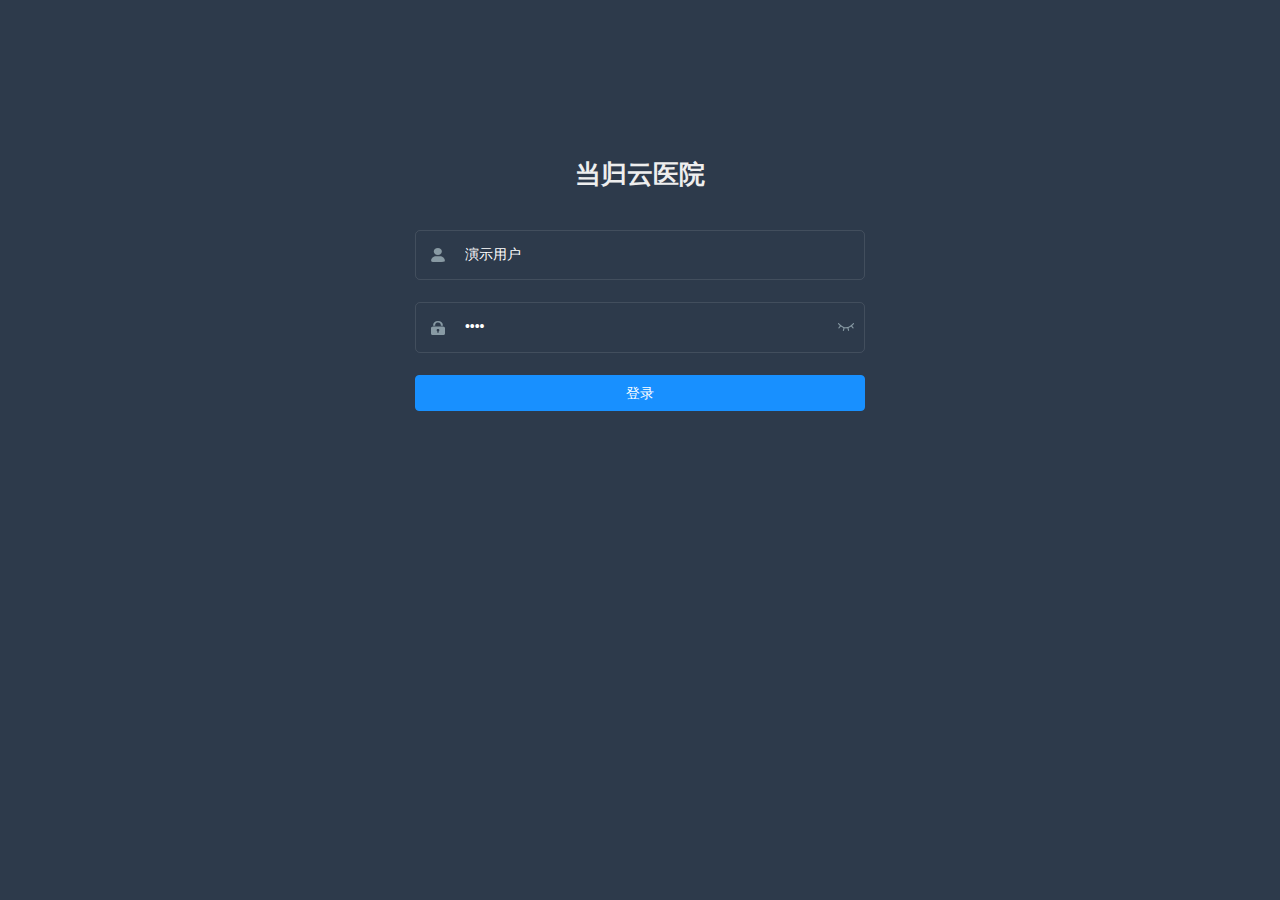
==== index.html @ 8df0f0ef "update" ====
<!DOCTYPE html><html><head><meta name=referrer content=no-referrer><meta charset=utf-8><meta http-equiv=X-UA-Compatible content="IE=edge,chrome=1"><meta name=renderer content=webkit><meta name=viewport content="width=device-width,initial-scale=1,maximum-scale=1,user-scalable=no"><link rel=icon href=/favicon.ico><title>东软云医院</title><link href=/static/css/chunk-libs.3dfb7769.css rel=stylesheet><link href=/static/css/app.8c9c3f46.css rel=stylesheet></head><body><div id=app></div><script src=/static/js/chunk-elementUI.c0c8a62e.js></script><script src=/static/js/chunk-libs.fa0444b5.js></script><script>(function(c){function e(e){for(var u,d,h=e[0],r=e[1],a=e[2],k=0,o=[];k<h.length;k++)d=h[k],t[d]&&o.push(t[d][0]),t[d]=0;for(u in r)Object.prototype.hasOwnProperty.call(r,u)&&(c[u]=r[u]);b&&b(e);while(o.length)o.shift()();return f.push.apply(f,a||[]),n()}function n(){for(var c,e=0;e<f.length;e++){for(var n=f[e],u=!0,d=1;d<n.length;d++){var h=n[d];0!==t[h]&&(u=!1)}u&&(f.splice(e--,1),c=r(r.s=n[0]))}return c}var u={},d={runtime:0},t={runtime:0},f=[];function h(c){return r.p+"static/js/"+({"chunk-commons":"chunk-commons"}[c]||c)+"."+{"chunk-0701010e":"b7684087","chunk-1a8f9040":"fb9ce0fc","chunk-23812244":"dbc5beac","chunk-2a384db6":"d9077ae3","chunk-2d0c4bd6":"f03d6ee0","chunk-2d0c8474":"8605d47c","chunk-2d0cf0e2":"87b3cf5f","chunk-2d0cf13d":"d7b853d1","chunk-2d0d078c":"1c2af049","chunk-2d2105d3":"fed4b7ca","chunk-2d230fe7":"c4fecdf0","chunk-3254b992":"76756052","chunk-3aaf74b1":"d5b35c0b","chunk-3caeb741":"615dfada","chunk-3f500dd4":"def1daf9","chunk-c100b418":"990ec1a7","chunk-5c22bc97":"42441c93","chunk-7647506d":"008f5273","chunk-78771822":"a40e5d6c","chunk-a3d59616":"17c35f25","chunk-commons":"bc117179","chunk-03863bfe":"66d8af3e","chunk-10bc04df":"53294abb","chunk-24607bf8":"b5fbce20","chunk-28366c5c":"185c1d93","chunk-2d0c7c85":"6d177216","chunk-16981980":"a737345f","chunk-32f7413e":"89eff5de","chunk-3e022f5b":"46408ced","chunk-770d64d8":"18c9314e","chunk-d6515174":"62a4eb59","chunk-e197b99c":"be9e1da2","chunk-3a07d661":"74da40bf","chunk-2d907d8b":"ad221c67","chunk-73e3ddfd":"2dcb3282","chunk-78cbf022":"cc7a5630","chunk-7b36cd55":"45c0efaa","chunk-e3993fd4":"5ae2d0da","chunk-e515bffa":"7c079238","chunk-67fec494":"a171aa4d","chunk-581b2547":"466353d4","chunk-748b566e":"86b29920"}[c]+".js"}function r(e){if(u[e])return u[e].exports;var n=u[e]={i:e,l:!1,exports:{}};return c[e].call(n.exports,n,n.exports,r),n.l=!0,n.exports}r.e=function(c){var e=[],n={"chunk-23812244":1,"chunk-3caeb741":1,"chunk-c100b418":1,"chunk-5c22bc97":1,"chunk-7647506d":1,"chunk-78771822":1,"chunk-a3d59616":1,"chunk-commons":1,"chunk-03863bfe":1,"chunk-24607bf8":1,"chunk-28366c5c":1,"chunk-16981980":1,"chunk-32f7413e":1,"chunk-3e022f5b":1,"chunk-770d64d8":1,"chunk-d6515174":1,"chunk-3a07d661":1,"chunk-2d907d8b":1,"chunk-73e3ddfd":1,"chunk-78cbf022":1,"chunk-7b36cd55":1,"chunk-e3993fd4":1};d[c]?e.push(d[c]):0!==d[c]&&n[c]&&e.push(d[c]=new Promise((function(e,n){for(var u="static/css/"+({"chunk-commons":"chunk-commons"}[c]||c)+"."+{"chunk-0701010e":"31d6cfe0","chunk-1a8f9040":"31d6cfe0","chunk-23812244":"b043920c","chunk-2a384db6":"31d6cfe0","chunk-2d0c4bd6":"31d6cfe0","chunk-2d0c8474":"31d6cfe0","chunk-2d0cf0e2":"31d6cfe0","chunk-2d0cf13d":"31d6cfe0","chunk-2d0d078c":"31d6cfe0","chunk-2d2105d3":"31d6cfe0","chunk-2d230fe7":"31d6cfe0","chunk-3254b992":"31d6cfe0","chunk-3aaf74b1":"31d6cfe0","chunk-3caeb741":"9f73ea23","chunk-3f500dd4":"31d6cfe0","chunk-c100b418":"f2a500f8","chunk-5c22bc97":"9b2e12fe","chunk-7647506d":"13821f5e","chunk-78771822":"9b2e12fe","chunk-a3d59616":"859b715a","chunk-commons":"40f76b5c","chunk-03863bfe":"61c8a00e","chunk-10bc04df":"31d6cfe0","chunk-24607bf8":"79c91a91","chunk-28366c5c":"61c8a00e","chunk-2d0c7c85":"31d6cfe0","chunk-16981980":"57db8500","chunk-32f7413e":"42dd75c5","chunk-3e022f5b":"84744e62","chunk-770d64d8":"b405e119","chunk-d6515174":"f5f2d759","chunk-e197b99c":"31d6cfe0","chunk-3a07d661":"ec26b8f5","chunk-2d907d8b":"d0ceb12e","chunk-73e3ddfd":"61c8a00e","chunk-78cbf022":"fbd6b061","chunk-7b36cd55":"c0722280","chunk-e3993fd4":"5c150746","chunk-e515bffa":"31d6cfe0","chunk-67fec494":"31d6cfe0","chunk-581b2547":"31d6cfe0","chunk-748b566e":"31d6cfe0"}[c]+".css",t=r.p+u,f=document.getElementsByTagName("link"),h=0;h<f.length;h++){var a=f[h],k=a.getAttribute("data-href")||a.getAttribute("href");if("stylesheet"===a.rel&&(k===u||k===t))return e()}var o=document.getElementsByTagName("style");for(h=0;h<o.length;h++){a=o[h],k=a.getAttribute("data-href");if(k===u||k===t)return e()}var b=document.createElement("link");b.rel="stylesheet",b.type="text/css",b.onload=e,b.onerror=function(e){var u=e&&e.target&&e.target.src||t,f=new Error("Loading CSS chunk "+c+" failed.\n("+u+")");f.request=u,delete d[c],b.parentNode.removeChild(b),n(f)},b.href=t;var i=document.getElementsByTagName("head")[0];i.appendChild(b)})).then((function(){d[c]=0})));var u=t[c];if(0!==u)if(u)e.push(u[2]);else{var f=new Promise((function(e,n){u=t[c]=[e,n]}));e.push(u[2]=f);var a,k=document.createElement("script");k.charset="utf-8",k.timeout=120,r.nc&&k.setAttribute("nonce",r.nc),k.src=h(c),a=function(e){k.onerror=k.onload=null,clearTimeout(o);var n=t[c];if(0!==n){if(n){var u=e&&("load"===e.type?"missing":e.type),d=e&&e.target&&e.target.src,f=new Error("Loading chunk "+c+" failed.\n("+u+": "+d+")");f.type=u,f.request=d,n[1](f)}t[c]=void 0}};var o=setTimeout((function(){a({type:"timeout",target:k})}),12e4);k.onerror=k.onload=a,document.head.appendChild(k)}return Promise.all(e)},r.m=c,r.c=u,r.d=function(c,e,n){r.o(c,e)||Object.defineProperty(c,e,{enumerable:!0,get:n})},r.r=function(c){"undefined"!==typeof Symbol&&Symbol.toStringTag&&Object.defineProperty(c,Symbol.toStringTag,{value:"Module"}),Object.defineProperty(c,"__esModule",{value:!0})},r.t=function(c,e){if(1&e&&(c=r(c)),8&e)return c;if(4&e&&"object"===typeof c&&c&&c.__esModule)return c;var n=Object.create(null);if(r.r(n),Object.defineProperty(n,"default",{enumerable:!0,value:c}),2&e&&"string"!=typeof c)for(var u in c)r.d(n,u,function(e){return c[e]}.bind(null,u));return n},r.n=function(c){var e=c&&c.__esModule?function(){return c["default"]}:function(){return c};return r.d(e,"a",e),e},r.o=function(c,e){return Object.prototype.hasOwnProperty.call(c,e)},r.p="/",r.oe=function(c){throw console.error(c),c};var a=window["webpackJsonp"]=window["webpackJsonp"]||[],k=a.push.bind(a);a.push=e,a=a.slice();for(var o=0;o<a.length;o++)e(a[o]);var b=k;n()})([]);</script><script src=/static/js/app.39809166.js></script></body></html>
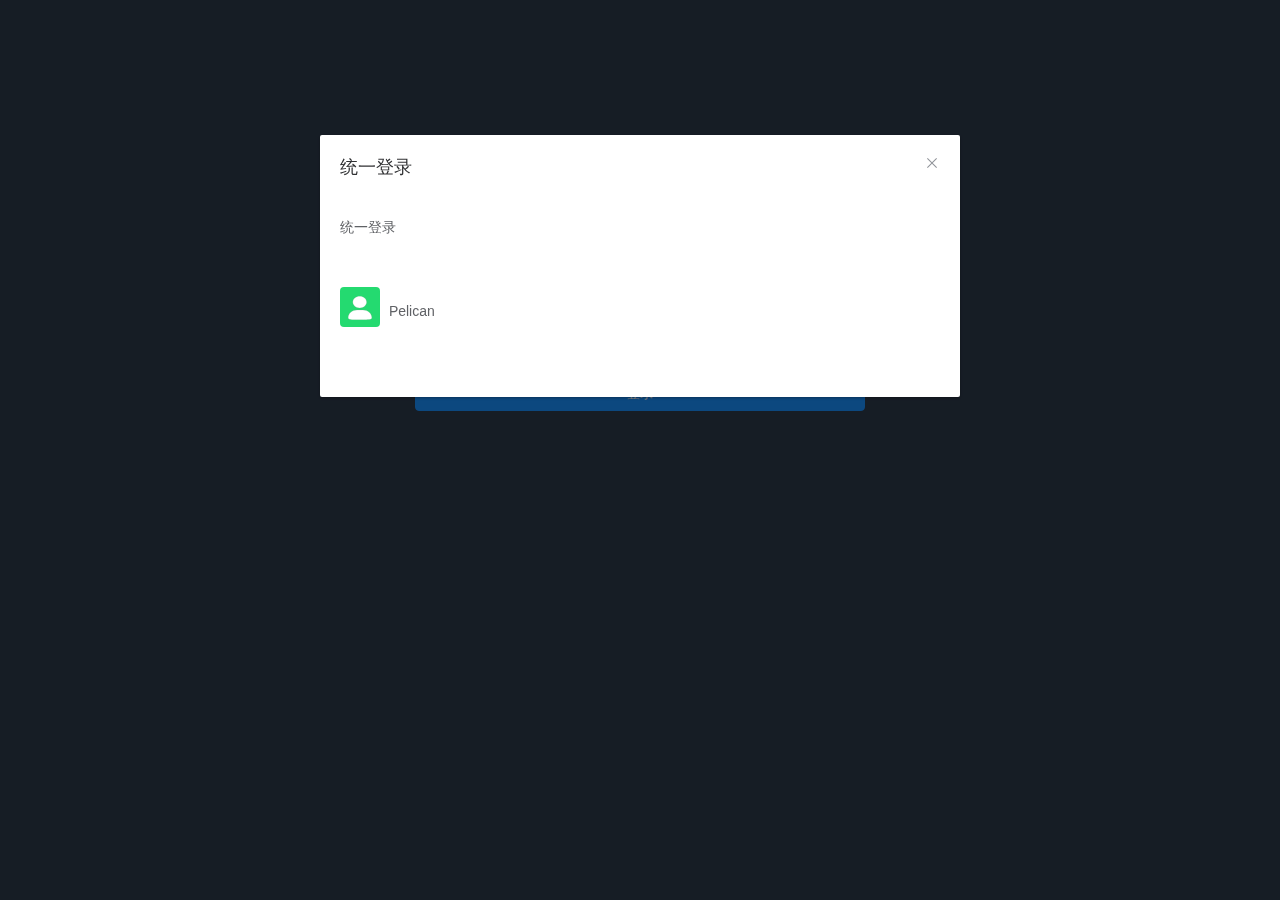
==== commit ab551c5a: "update" ====
--- a/index.html
+++ b/index.html
@@ -1 +1 @@
-<!DOCTYPE html><html><head><meta name=referrer content=no-referrer><meta charset=utf-8><meta http-equiv=X-UA-Compatible content="IE=edge,chrome=1"><meta name=renderer content=webkit><meta name=viewport content="width=device-width,initial-scale=1,maximum-scale=1,user-scalable=no"><link rel=icon href=/favicon.ico><title>东软云医院</title><link href=/static/css/chunk-libs.3dfb7769.css rel=stylesheet><link href=/static/css/app.8c9c3f46.css rel=stylesheet></head><body><div id=app></div><script src=/static/js/chunk-elementUI.c0c8a62e.js></script><script src=/static/js/chunk-libs.fa0444b5.js></script><script>(function(c){function e(e){for(var u,d,h=e[0],r=e[1],a=e[2],k=0,o=[];k<h.length;k++)d=h[k],t[d]&&o.push(t[d][0]),t[d]=0;for(u in r)Object.prototype.hasOwnProperty.call(r,u)&&(c[u]=r[u]);b&&b(e);while(o.length)o.shift()();return f.push.apply(f,a||[]),n()}function n(){for(var c,e=0;e<f.length;e++){for(var n=f[e],u=!0,d=1;d<n.length;d++){var h=n[d];0!==t[h]&&(u=!1)}u&&(f.splice(e--,1),c=r(r.s=n[0]))}return c}var u={},d={runtime:0},t={runtime:0},f=[];function h(c){return r.p+"static/js/"+({"chunk-commons":"chunk-commons"}[c]||c)+"."+{"chunk-0701010e":"b7684087","chunk-1a8f9040":"fb9ce0fc","chunk-23812244":"dbc5beac","chunk-2a384db6":"d9077ae3","chunk-2d0c4bd6":"f03d6ee0","chunk-2d0c8474":"8605d47c","chunk-2d0cf0e2":"87b3cf5f","chunk-2d0cf13d":"d7b853d1","chunk-2d0d078c":"1c2af049","chunk-2d2105d3":"fed4b7ca","chunk-2d230fe7":"c4fecdf0","chunk-3254b992":"76756052","chunk-3aaf74b1":"d5b35c0b","chunk-3caeb741":"615dfada","chunk-3f500dd4":"def1daf9","chunk-c100b418":"990ec1a7","chunk-5c22bc97":"42441c93","chunk-7647506d":"008f5273","chunk-78771822":"a40e5d6c","chunk-a3d59616":"17c35f25","chunk-commons":"bc117179","chunk-03863bfe":"66d8af3e","chunk-10bc04df":"53294abb","chunk-24607bf8":"b5fbce20","chunk-28366c5c":"185c1d93","chunk-2d0c7c85":"6d177216","chunk-16981980":"a737345f","chunk-32f7413e":"89eff5de","chunk-3e022f5b":"46408ced","chunk-770d64d8":"18c9314e","chunk-d6515174":"62a4eb59","chunk-e197b99c":"be9e1da2","chunk-3a07d661":"74da40bf","chunk-2d907d8b":"ad221c67","chunk-73e3ddfd":"2dcb3282","chunk-78cbf022":"cc7a5630","chunk-7b36cd55":"45c0efaa","chunk-e3993fd4":"5ae2d0da","chunk-e515bffa":"7c079238","chunk-67fec494":"a171aa4d","chunk-581b2547":"466353d4","chunk-748b566e":"86b29920"}[c]+".js"}function r(e){if(u[e])return u[e].exports;var n=u[e]={i:e,l:!1,exports:{}};return c[e].call(n.exports,n,n.exports,r),n.l=!0,n.exports}r.e=function(c){var e=[],n={"chunk-23812244":1,"chunk-3caeb741":1,"chunk-c100b418":1,"chunk-5c22bc97":1,"chunk-7647506d":1,"chunk-78771822":1,"chunk-a3d59616":1,"chunk-commons":1,"chunk-03863bfe":1,"chunk-24607bf8":1,"chunk-28366c5c":1,"chunk-16981980":1,"chunk-32f7413e":1,"chunk-3e022f5b":1,"chunk-770d64d8":1,"chunk-d6515174":1,"chunk-3a07d661":1,"chunk-2d907d8b":1,"chunk-73e3ddfd":1,"chunk-78cbf022":1,"chunk-7b36cd55":1,"chunk-e3993fd4":1};d[c]?e.push(d[c]):0!==d[c]&&n[c]&&e.push(d[c]=new Promise((function(e,n){for(var u="static/css/"+({"chunk-commons":"chunk-commons"}[c]||c)+"."+{"chunk-0701010e":"31d6cfe0","chunk-1a8f9040":"31d6cfe0","chunk-23812244":"b043920c","chunk-2a384db6":"31d6cfe0","chunk-2d0c4bd6":"31d6cfe0","chunk-2d0c8474":"31d6cfe0","chunk-2d0cf0e2":"31d6cfe0","chunk-2d0cf13d":"31d6cfe0","chunk-2d0d078c":"31d6cfe0","chunk-2d2105d3":"31d6cfe0","chunk-2d230fe7":"31d6cfe0","chunk-3254b992":"31d6cfe0","chunk-3aaf74b1":"31d6cfe0","chunk-3caeb741":"9f73ea23","chunk-3f500dd4":"31d6cfe0","chunk-c100b418":"f2a500f8","chunk-5c22bc97":"9b2e12fe","chunk-7647506d":"13821f5e","chunk-78771822":"9b2e12fe","chunk-a3d59616":"859b715a","chunk-commons":"40f76b5c","chunk-03863bfe":"61c8a00e","chunk-10bc04df":"31d6cfe0","chunk-24607bf8":"79c91a91","chunk-28366c5c":"61c8a00e","chunk-2d0c7c85":"31d6cfe0","chunk-16981980":"57db8500","chunk-32f7413e":"42dd75c5","chunk-3e022f5b":"84744e62","chunk-770d64d8":"b405e119","chunk-d6515174":"f5f2d759","chunk-e197b99c":"31d6cfe0","chunk-3a07d661":"ec26b8f5","chunk-2d907d8b":"d0ceb12e","chunk-73e3ddfd":"61c8a00e","chunk-78cbf022":"fbd6b061","chunk-7b36cd55":"c0722280","chunk-e3993fd4":"5c150746","chunk-e515bffa":"31d6cfe0","chunk-67fec494":"31d6cfe0","chunk-581b2547":"31d6cfe0","chunk-748b566e":"31d6cfe0"}[c]+".css",t=r.p+u,f=document.getElementsByTagName("link"),h=0;h<f.length;h++){var a=f[h],k=a.getAttribute("data-href")||a.getAttribute("href");if("stylesheet"===a.rel&&(k===u||k===t))return e()}var o=document.getElementsByTagName("style");for(h=0;h<o.length;h++){a=o[h],k=a.getAttribute("data-href");if(k===u||k===t)return e()}var b=document.createElement("link");b.rel="stylesheet",b.type="text/css",b.onload=e,b.onerror=function(e){var u=e&&e.target&&e.target.src||t,f=new Error("Loading CSS chunk "+c+" failed.\n("+u+")");f.request=u,delete d[c],b.parentNode.removeChild(b),n(f)},b.href=t;var i=document.getElementsByTagName("head")[0];i.appendChild(b)})).then((function(){d[c]=0})));var u=t[c];if(0!==u)if(u)e.push(u[2]);else{var f=new Promise((function(e,n){u=t[c]=[e,n]}));e.push(u[2]=f);var a,k=document.createElement("script");k.charset="utf-8",k.timeout=120,r.nc&&k.setAttribute("nonce",r.nc),k.src=h(c),a=function(e){k.onerror=k.onload=null,clearTimeout(o);var n=t[c];if(0!==n){if(n){var u=e&&("load"===e.type?"missing":e.type),d=e&&e.target&&e.target.src,f=new Error("Loading chunk "+c+" failed.\n("+u+": "+d+")");f.type=u,f.request=d,n[1](f)}t[c]=void 0}};var o=setTimeout((function(){a({type:"timeout",target:k})}),12e4);k.onerror=k.onload=a,document.head.appendChild(k)}return Promise.all(e)},r.m=c,r.c=u,r.d=function(c,e,n){r.o(c,e)||Object.defineProperty(c,e,{enumerable:!0,get:n})},r.r=function(c){"undefined"!==typeof Symbol&&Symbol.toStringTag&&Object.defineProperty(c,Symbol.toStringTag,{value:"Module"}),Object.defineProperty(c,"__esModule",{value:!0})},r.t=function(c,e){if(1&e&&(c=r(c)),8&e)return c;if(4&e&&"object"===typeof c&&c&&c.__esModule)return c;var n=Object.create(null);if(r.r(n),Object.defineProperty(n,"default",{enumerable:!0,value:c}),2&e&&"string"!=typeof c)for(var u in c)r.d(n,u,function(e){return c[e]}.bind(null,u));return n},r.n=function(c){var e=c&&c.__esModule?function(){return c["default"]}:function(){return c};return r.d(e,"a",e),e},r.o=function(c,e){return Object.prototype.hasOwnProperty.call(c,e)},r.p="/",r.oe=function(c){throw console.error(c),c};var a=window["webpackJsonp"]=window["webpackJsonp"]||[],k=a.push.bind(a);a.push=e,a=a.slice();for(var o=0;o<a.length;o++)e(a[o]);var b=k;n()})([]);</script><script src=/static/js/app.39809166.js></script></body></html>+<!DOCTYPE html><html><head><meta name=referrer content=no-referrer><meta charset=utf-8><meta http-equiv=X-UA-Compatible content="IE=edge,chrome=1"><meta name=renderer content=webkit><meta name=viewport content="width=device-width,initial-scale=1,maximum-scale=1,user-scalable=no"><link rel=icon href=/favicon.ico><title>当归云医院</title><link href=/static/css/chunk-libs.3dfb7769.css rel=stylesheet><link href=/static/css/app.8c9c3f46.css rel=stylesheet></head><body><div id=app></div><script src=/static/js/chunk-elementUI.c0c8a62e.js></script><script src=/static/js/chunk-libs.c74b78a7.js></script><script>(function(c){function e(e){for(var u,d,h=e[0],r=e[1],a=e[2],k=0,o=[];k<h.length;k++)d=h[k],f[d]&&o.push(f[d][0]),f[d]=0;for(u in r)Object.prototype.hasOwnProperty.call(r,u)&&(c[u]=r[u]);b&&b(e);while(o.length)o.shift()();return t.push.apply(t,a||[]),n()}function n(){for(var c,e=0;e<t.length;e++){for(var n=t[e],u=!0,d=1;d<n.length;d++){var h=n[d];0!==f[h]&&(u=!1)}u&&(t.splice(e--,1),c=r(r.s=n[0]))}return c}var u={},d={runtime:0},f={runtime:0},t=[];function h(c){return r.p+"static/js/"+({"chunk-commons":"chunk-commons"}[c]||c)+"."+{"chunk-0701010e":"e8b9719a","chunk-1a8f9040":"aa4905dc","chunk-23812244":"58fb9db9","chunk-28fe36be":"a2ad52cd","chunk-2a384db6":"249342f7","chunk-2d0c4bd6":"ea7fb9a2","chunk-2d0c8474":"3f5ffbdf","chunk-2d0cf0e2":"866d0b28","chunk-2d0cf13d":"784fa54f","chunk-2d0d078c":"e502dcfa","chunk-2d2105d3":"fed4b7ca","chunk-2d229bb3":"53bcbf44","chunk-2d230fe7":"c4fecdf0","chunk-3254b992":"3c8a6482","chunk-3aaf74b1":"c860607d","chunk-3caeb741":"2a4ca943","chunk-3f500dd4":"def1daf9","chunk-c100b418":"4ffd6b74","chunk-5c22bc97":"df41d035","chunk-7647506d":"2334b128","chunk-78771822":"97a70a58","chunk-commons":"4eb25031","chunk-03863bfe":"af5e7057","chunk-10bc04df":"bc2c7672","chunk-24607bf8":"f9853ac8","chunk-28366c5c":"ff740d41","chunk-2d0c7c85":"6d177216","chunk-16981980":"4073d9b3","chunk-32f7413e":"76c860ab","chunk-3e022f5b":"21db4b59","chunk-770d64d8":"ec2b5c9d","chunk-d6515174":"d095c87d","chunk-e197b99c":"be9e1da2","chunk-3a07d661":"d042f144","chunk-2d907d8b":"e6a6d52c","chunk-73e3ddfd":"cb0ed3bf","chunk-78cbf022":"33212d4a","chunk-7b36cd55":"1c530809","chunk-e3993fd4":"83607087","chunk-e515bffa":"df666322","chunk-67fec494":"a171aa4d","chunk-581b2547":"466353d4","chunk-748b566e":"86b29920"}[c]+".js"}function r(e){if(u[e])return u[e].exports;var n=u[e]={i:e,l:!1,exports:{}};return c[e].call(n.exports,n,n.exports,r),n.l=!0,n.exports}r.e=function(c){var e=[],n={"chunk-23812244":1,"chunk-28fe36be":1,"chunk-3caeb741":1,"chunk-c100b418":1,"chunk-5c22bc97":1,"chunk-7647506d":1,"chunk-78771822":1,"chunk-commons":1,"chunk-03863bfe":1,"chunk-24607bf8":1,"chunk-28366c5c":1,"chunk-16981980":1,"chunk-32f7413e":1,"chunk-3e022f5b":1,"chunk-770d64d8":1,"chunk-d6515174":1,"chunk-3a07d661":1,"chunk-2d907d8b":1,"chunk-73e3ddfd":1,"chunk-78cbf022":1,"chunk-7b36cd55":1,"chunk-e3993fd4":1};d[c]?e.push(d[c]):0!==d[c]&&n[c]&&e.push(d[c]=new Promise((function(e,n){for(var u="static/css/"+({"chunk-commons":"chunk-commons"}[c]||c)+"."+{"chunk-0701010e":"31d6cfe0","chunk-1a8f9040":"31d6cfe0","chunk-23812244":"b043920c","chunk-28fe36be":"d417f6d3","chunk-2a384db6":"31d6cfe0","chunk-2d0c4bd6":"31d6cfe0","chunk-2d0c8474":"31d6cfe0","chunk-2d0cf0e2":"31d6cfe0","chunk-2d0cf13d":"31d6cfe0","chunk-2d0d078c":"31d6cfe0","chunk-2d2105d3":"31d6cfe0","chunk-2d229bb3":"31d6cfe0","chunk-2d230fe7":"31d6cfe0","chunk-3254b992":"31d6cfe0","chunk-3aaf74b1":"31d6cfe0","chunk-3caeb741":"9f73ea23","chunk-3f500dd4":"31d6cfe0","chunk-c100b418":"f2a500f8","chunk-5c22bc97":"9b2e12fe","chunk-7647506d":"13821f5e","chunk-78771822":"9b2e12fe","chunk-commons":"40f76b5c","chunk-03863bfe":"61c8a00e","chunk-10bc04df":"31d6cfe0","chunk-24607bf8":"79c91a91","chunk-28366c5c":"61c8a00e","chunk-2d0c7c85":"31d6cfe0","chunk-16981980":"57db8500","chunk-32f7413e":"42dd75c5","chunk-3e022f5b":"84744e62","chunk-770d64d8":"b405e119","chunk-d6515174":"f5f2d759","chunk-e197b99c":"31d6cfe0","chunk-3a07d661":"ec26b8f5","chunk-2d907d8b":"d0ceb12e","chunk-73e3ddfd":"61c8a00e","chunk-78cbf022":"fbd6b061","chunk-7b36cd55":"c0722280","chunk-e3993fd4":"5c150746","chunk-e515bffa":"31d6cfe0","chunk-67fec494":"31d6cfe0","chunk-581b2547":"31d6cfe0","chunk-748b566e":"31d6cfe0"}[c]+".css",f=r.p+u,t=document.getElementsByTagName("link"),h=0;h<t.length;h++){var a=t[h],k=a.getAttribute("data-href")||a.getAttribute("href");if("stylesheet"===a.rel&&(k===u||k===f))return e()}var o=document.getElementsByTagName("style");for(h=0;h<o.length;h++){a=o[h],k=a.getAttribute("data-href");if(k===u||k===f)return e()}var b=document.createElement("link");b.rel="stylesheet",b.type="text/css",b.onload=e,b.onerror=function(e){var u=e&&e.target&&e.target.src||f,t=new Error("Loading CSS chunk "+c+" failed.\n("+u+")");t.request=u,delete d[c],b.parentNode.removeChild(b),n(t)},b.href=f;var i=document.getElementsByTagName("head")[0];i.appendChild(b)})).then((function(){d[c]=0})));var u=f[c];if(0!==u)if(u)e.push(u[2]);else{var t=new Promise((function(e,n){u=f[c]=[e,n]}));e.push(u[2]=t);var a,k=document.createElement("script");k.charset="utf-8",k.timeout=120,r.nc&&k.setAttribute("nonce",r.nc),k.src=h(c),a=function(e){k.onerror=k.onload=null,clearTimeout(o);var n=f[c];if(0!==n){if(n){var u=e&&("load"===e.type?"missing":e.type),d=e&&e.target&&e.target.src,t=new Error("Loading chunk "+c+" failed.\n("+u+": "+d+")");t.type=u,t.request=d,n[1](t)}f[c]=void 0}};var o=setTimeout((function(){a({type:"timeout",target:k})}),12e4);k.onerror=k.onload=a,document.head.appendChild(k)}return Promise.all(e)},r.m=c,r.c=u,r.d=function(c,e,n){r.o(c,e)||Object.defineProperty(c,e,{enumerable:!0,get:n})},r.r=function(c){"undefined"!==typeof Symbol&&Symbol.toStringTag&&Object.defineProperty(c,Symbol.toStringTag,{value:"Module"}),Object.defineProperty(c,"__esModule",{value:!0})},r.t=function(c,e){if(1&e&&(c=r(c)),8&e)return c;if(4&e&&"object"===typeof c&&c&&c.__esModule)return c;var n=Object.create(null);if(r.r(n),Object.defineProperty(n,"default",{enumerable:!0,value:c}),2&e&&"string"!=typeof c)for(var u in c)r.d(n,u,function(e){return c[e]}.bind(null,u));return n},r.n=function(c){var e=c&&c.__esModule?function(){return c["default"]}:function(){return c};return r.d(e,"a",e),e},r.o=function(c,e){return Object.prototype.hasOwnProperty.call(c,e)},r.p="/",r.oe=function(c){throw console.error(c),c};var a=window["webpackJsonp"]=window["webpackJsonp"]||[],k=a.push.bind(a);a.push=e,a=a.slice();for(var o=0;o<a.length;o++)e(a[o]);var b=k;n()})([]);</script><script src=/static/js/app.95534639.js></script></body></html>